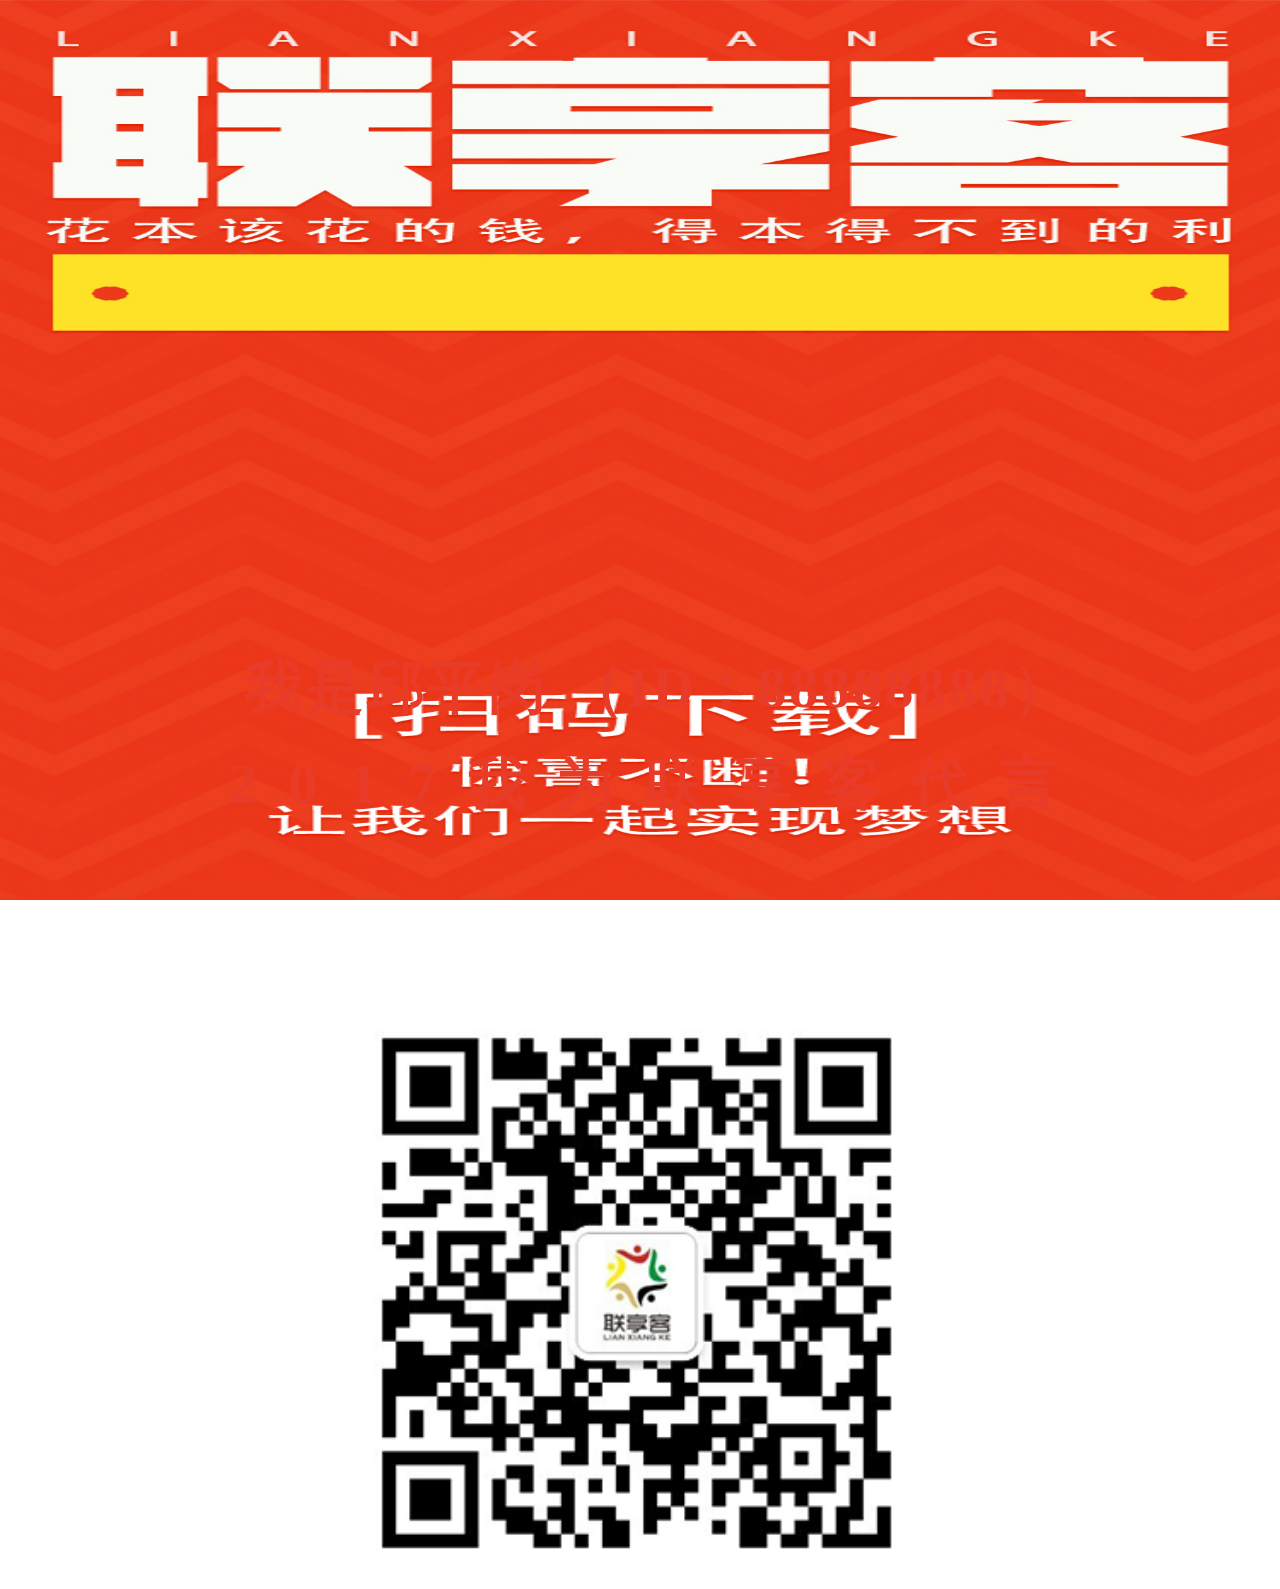
==== index.html @ 8e5c43dc "first" ====
<!doctype html>
<html lang="en">
<head>
    <meta charset="UTF-8">
    <meta name="viewport" content="width=device-width,initial-scale=1.0,user-scalable=no,miniimum-scale=1.0,maximum-scale=1.0"/>

    <title>联享客二维码</title>
    <link rel="stylesheet" href="css/base.css">
    <link rel="stylesheet" href="css/index.css">
</head>
<body>
<section class="body-bg">
    <div class="my-info">
        <p class="p1">我是<span>邱平岗</span> <span>（ID：88888888）</span></p>
        <p class="p2">2017我为联享客代言</p>
    </div>
    <div class="my-code"></div>
</section>
</body>
<script>
    (function(win,doc){
        win.addEventListener('resize',change,false);
        change();
        function change(){
            doc.documentElement.style.fontSize=20/375*doc.documentElement.clientWidth+'px';
        }
    })(window,document);
    document.body.style.height=document.documentElement.clientHeight+'px';

</script>
</html>
---- css/base.css ----
@charset "utf-8";
/* CSS Document */
*{padding:0; margin:0;}
h1,h2,h3,h4,h5,h6{font-size:12px; font-weight:normal;}
li{list-style:none;}
a{color:#000; text-decoration:none;}
b,strong{font-weight:normal;}
i,em{font-style:normal;}

img{vertical-align:top;}

.fl{float:left;}
.fr{float:right;}
.clearfix:after{display:block; content:''; clear:both;}
.clearfix{zoom:1;}
input,textarea{ outline:none;}
table{border-collapse:collapse;}
th,td{border:1px solid #000; padding:0;}
---- css/index.css ----
body{
    background: url('../img/body-bg.jpg') no-repeat center center;
    background-size: 100% 100%;
}
.body-bg{
    width:100%;
    height: 100%;
    position: relative;
}
.body-bg .my-info{
    width:17.25rem;
    height:2.825rem;
    /*background:green;*/
    position: absolute;
    left: 0.775rem;
    top: 9.425rem;
}
.body-bg .my-info p{
    width:100%;
    height: 50%;
    padding-left: .25rem;
    text-align: center;
    font-size: 0.85rem;
    font-family:'AdobeHeitiStd';
    color: #e93c28;
    font-weight: bold;
}
.body-bg .my-info .p1{
    letter-spacing: .04rem;
    padding-top:.075rem;
}
.body-bg .my-info .p2{
    letter-spacing: .45rem;
}
.body-bg .my-code{
    width:8.65rem;
    height:8.675rem;
    background:url("../img/my-code.png") no-repeat center center;
    background-size: 100% 100%;
    position: absolute;
    left: 5rem;
    top: 14.6rem;
}
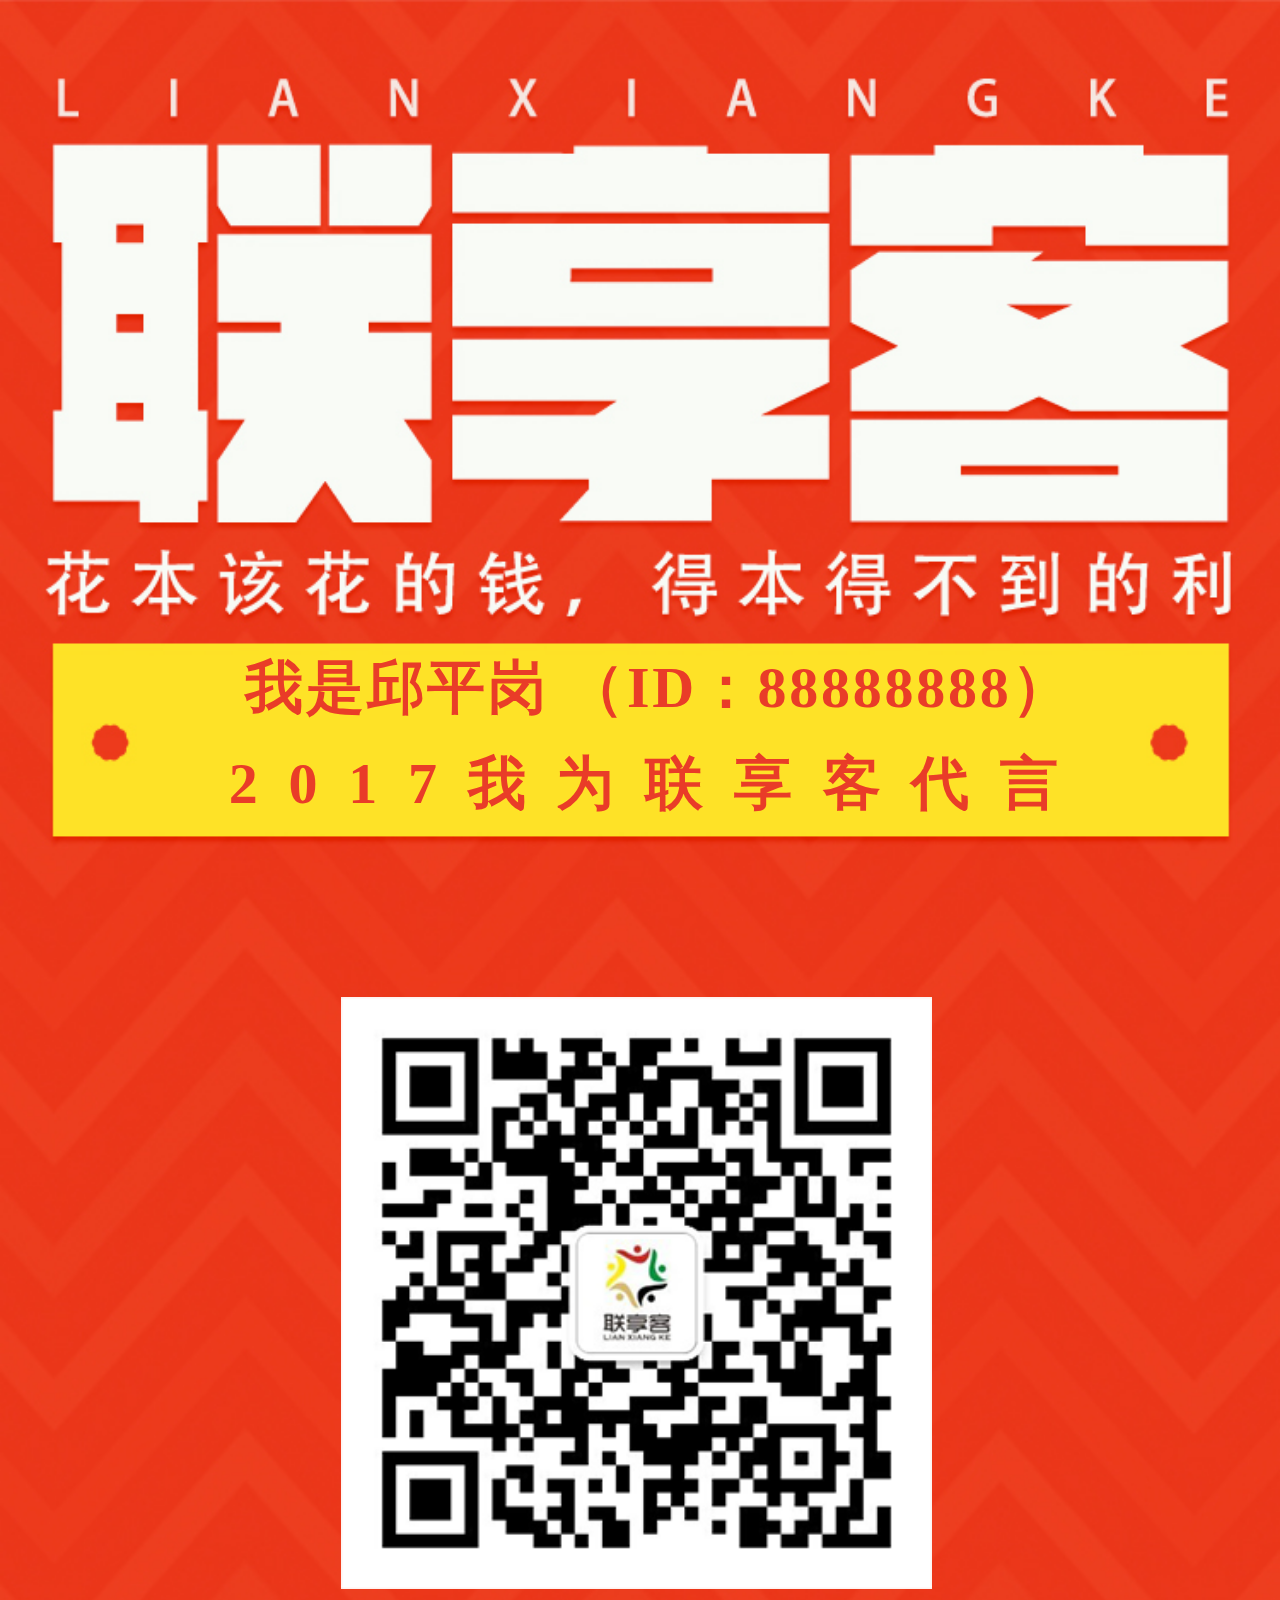
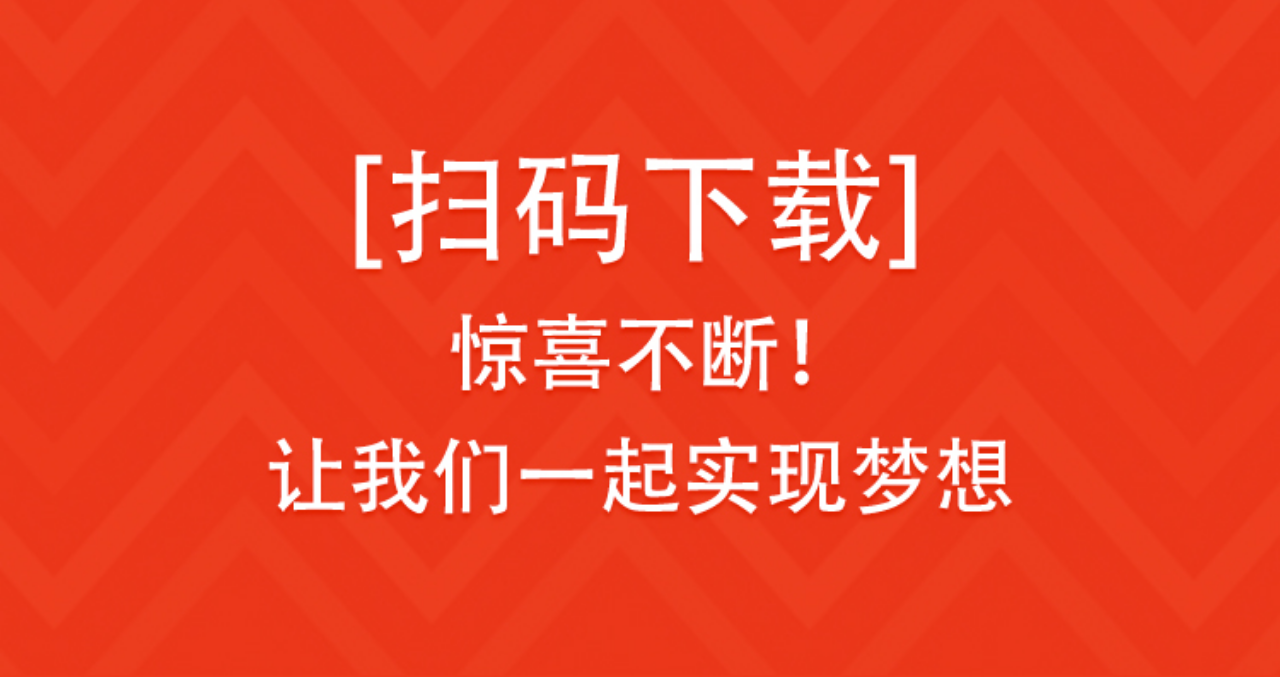
==== commit e4e532a4: "Update index.html" ====
--- a/index.html
+++ b/index.html
@@ -25,7 +25,7 @@
             doc.documentElement.style.fontSize=20/375*doc.documentElement.clientWidth+'px';
         }
     })(window,document);
-    document.body.style.height=document.documentElement.clientHeight+'px';
+ 
 
 </script>
-</html>+</html>
--- a/css/index.css
+++ b/css/index.css
@@ -1,10 +1,11 @@
 body{
+    position: relative;
+}
+.body-bg{
+    width:18.75rem;
+    height: 33.35rem;
     background: url('../img/body-bg.jpg') no-repeat center center;
     background-size: 100% 100%;
-}
-.body-bg{
-    width:100%;
-    height: 100%;
     position: relative;
 }
 .body-bg .my-info{
@@ -40,4 +41,4 @@
     position: absolute;
     left: 5rem;
     top: 14.6rem;
-}+}
